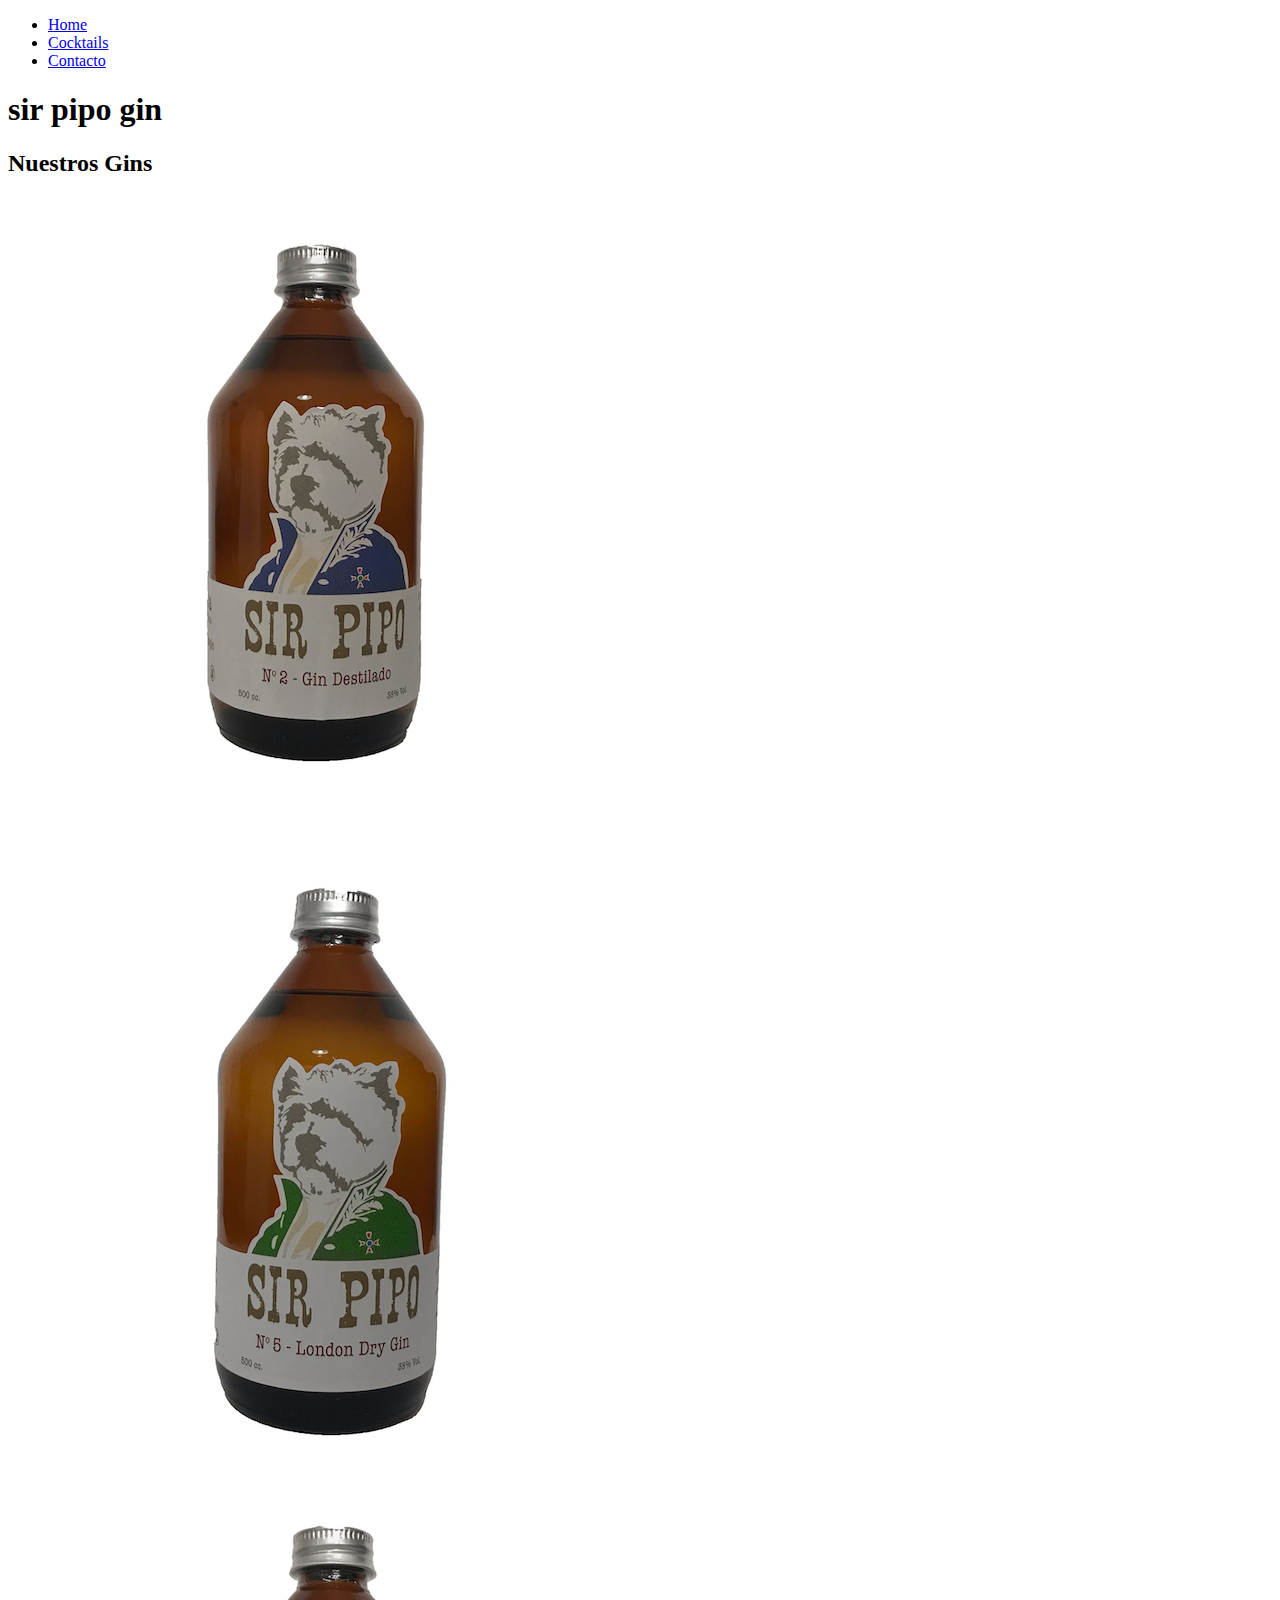
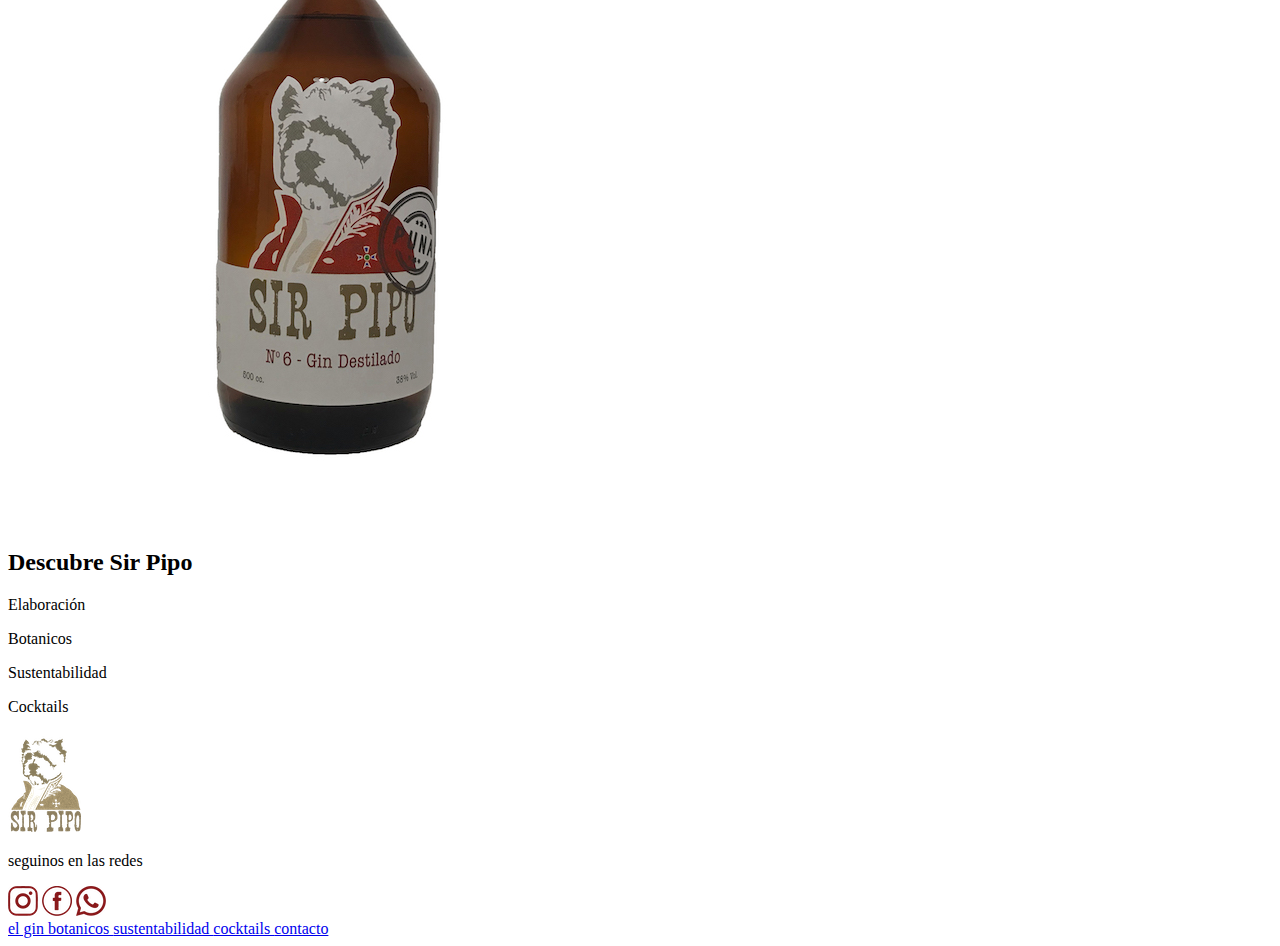
==== index.html @ 1b8023fa "Inicio de proyecto" ====
<!DOCTYPE html>
<html lang="es">
<head>
    <meta charset="UTF-8">
    <meta http-equiv="X-UA-Compatible" content="IE=edge">
    <meta name="viewport" content="width=device-width, initial-scale=1.0">
    <link rel="stylesheet" href="./style/style.css">
    <title>SirPipoGin</title>
    <link rel="shortcut icon" href="./images/favicon_sir_pipo.png">
</head>

<body>
    <div class="conteiner">
        <header>
            <nav>
                <ul>
                    <li> <a href="index.html">Home</a></li>
                    <li><a href="cocktails.html">Cocktails</a></li>
                    <li><a href="contacto.html">Contacto</a></li>
                </ul>
                <div class="title">
                    <h1>sir pipo gin</h1>
                </div>
            </nav>
        </header>
        <main>
            <section>
                <article class="gin">
                    <h2> Nuestros Gins </h2>
                    <div class="gin-img">
                        <img src="./images/sir_pipo_2.jpg" alt="sir_pipo_gin_#2" class="gin-img_1">
                        <img src="./images/sir_pipo_5.jpg" alt="sir_pipo_gin_#5_london_dry" class="gin-img_2">
                        <img src="./images/sir_pipo_6.jpg" alt="sir_pipo_gin_#6_puna" class="gin-img_3">
                    </div>
                </article>
                <article class="sections">
                    <h2> Descubre Sir Pipo</h2>
                    <div class="items">
                        <p> Elaboración </p>
                        <p> Botanicos </p>
                        <p> Sustentabilidad </p>
                        <p> Cocktails </p>
                    </div>
                </article>
            </section>   
        </main>               
        <footer>  
            <div class="footer">
                <div class="footer_1">
                    <img src="./images/logo_sir_pipo_color.png" alt="logo_sir_pipo_gin">
                </div> 
                    <p> seguinos en las redes </p>
                <div class="footer_2">
                    <a href="https://instagram.com/sirpipogin?utm_medium=copy_link"><img src="./images/instagram.png"></a>
                    <a href="https://www.facebook.com/SirPipoGin"><img src="./images/facebook.png"></a>
                    <a href="https://walink.co/d974f7"><img src="./images/whatsapp.png"></a>
                </div>
                <div class="footer2">
                        <a href="elaboracion.html"> el gin </a></li>
                        <a href="botanicos.html"> botanicos </a></li>
                        <a href="sustentabilidad.html"> sustentabilidad </a></li>
                        <a href="cocktails.html"> cocktails </a></li>
                        <a href="contacto.html"> contacto </a></li>
                </div> 
            </div>
        </footer>    
    </div>
</body>
</html>
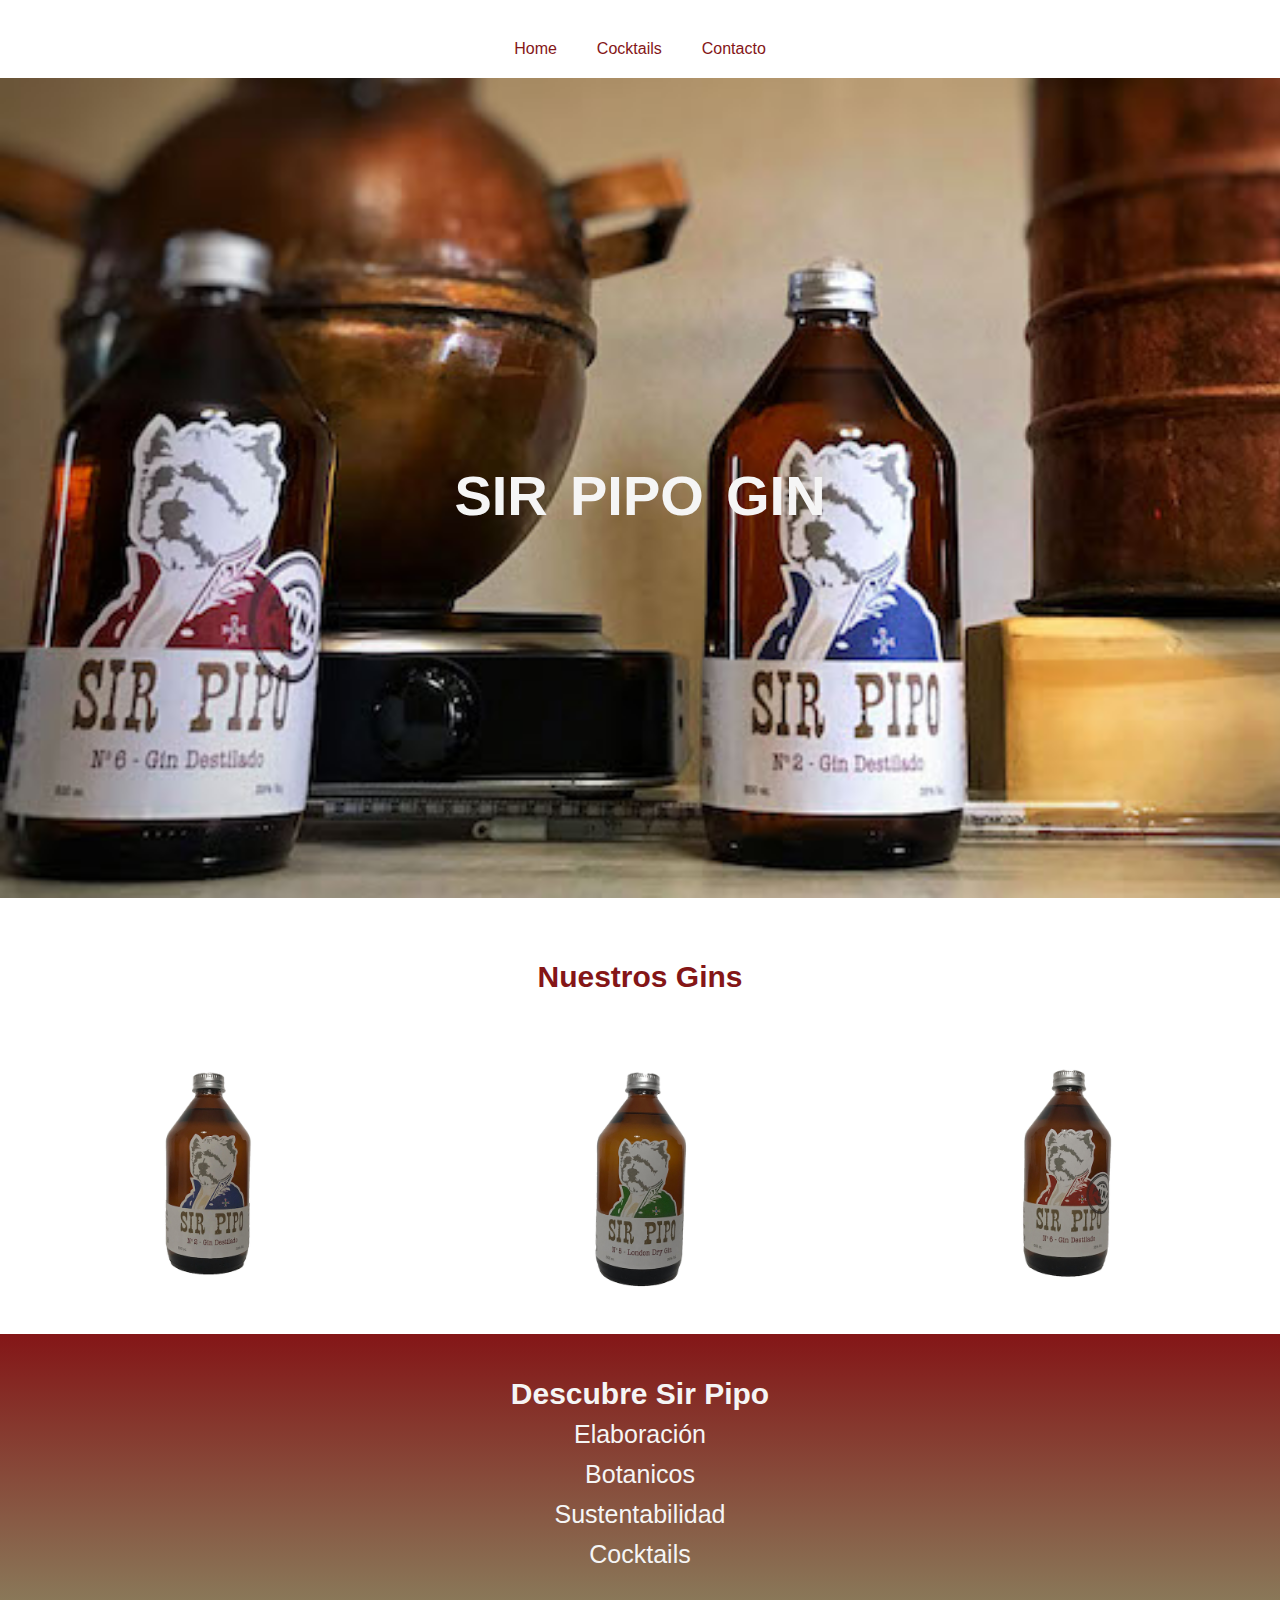
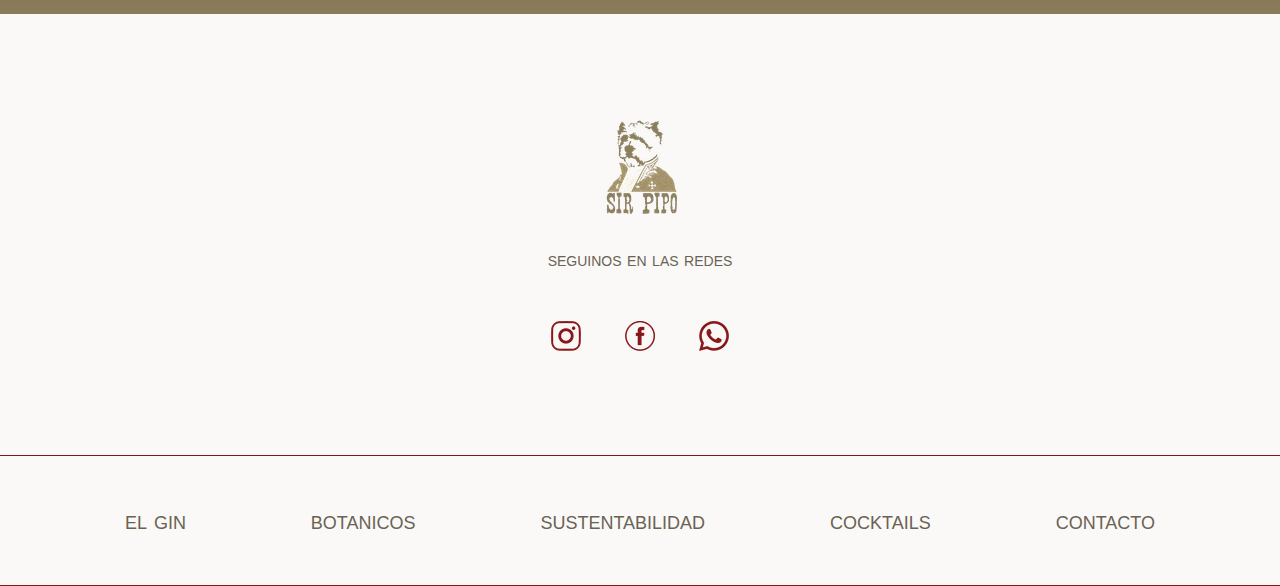
==== commit a93ffecd: "Cambio de nombre carpeta styles" ====
--- a/index.html
+++ b/index.html
@@ -4,7 +4,7 @@
     <meta charset="UTF-8">
     <meta http-equiv="X-UA-Compatible" content="IE=edge">
     <meta name="viewport" content="width=device-width, initial-scale=1.0">
-    <link rel="stylesheet" href="./style/style.css">
+    <link rel="stylesheet" href="./styles/style.css">
     <title>SirPipoGin</title>
     <link rel="shortcut icon" href="./images/favicon_sir_pipo.png">
 </head>
--- a/styles/style.css
+++ b/styles/style.css
@@ -0,0 +1,263 @@
+*{
+    margin: 0;
+    padding: 0;
+}
+body{
+    font-family: 'Gill Sans', 'Gill Sans MT', Calibri, 'Trebuchet MS', sans-serif;
+}
+/* Comienzo index.html */
+.conteiner{
+    width: 100%;
+}
+header{
+    height: 100vh;
+}
+header nav{
+    height: 80px;
+}
+header nav ul{
+    display: grid;
+    grid-template-areas: 
+            "a b c";
+    justify-content: center;
+    column-gap: 40px;
+    padding-top: 40px;
+    padding-bottom: 20px;
+}
+header nav ul li{
+    list-style-type: none;
+}
+header nav ul li a{
+    text-decoration: none;
+    color: #841617;
+}
+header div h1{
+    width: 100%;
+    height: calc(100vh - 80px);
+    display: flex;
+    justify-content: center;
+    align-items: center;
+    background-image: url(../images/portada_sir_pipo.jpg);
+    background-repeat: no-repeat;
+    background-size: cover;
+    color: whitesmoke;
+    font-size: 80px;
+    font-variant: small-caps;
+}
+.gin{
+    display: grid;
+    grid-template-rows: 1fr, 2fr;
+    padding-bottom: 20px;          
+}
+.gin h2{
+    grid-row: 1 / 2;
+    text-align: center;
+    padding-top: 60px;
+    padding-bottom: 60px;
+    font-size: 30px;
+    color: #841617;
+}
+.gin-img{
+    grid-row: 2 / 3;
+    display: flex;
+    justify-content: center;
+    padding-bottom: 10px;
+}
+.gin-img img{
+    margin: 0 auto;
+    width: 250px;
+    height: auto;
+    transition: height 4s;
+}
+.gin-img img:hover{
+    height: 200px;
+    width: 200px;
+}
+.sections{
+    text-align: center;
+    padding-top: 40px;
+    padding-bottom: 40px;
+    line-height: 40px;
+    background-image: linear-gradient(to bottom, #841617, #8A7D5C);
+    color: whitesmoke;
+}
+.sections h2{
+    font-size: 30px;
+}
+.sections p{
+    font-size: 25px;
+}
+.footer{
+    background-color: #FAF9F8;
+    text-align: center;
+    display: flex;
+    flex-direction: column;
+}
+.footer_1{
+    margin-top: 100px;
+    margin-bottom: 30px;    
+}
+.footer p{
+    font-size: 20px;
+    font-variant: small-caps;
+    margin-bottom: 50px;
+    color: #6A6353
+}
+.footer_2 a{
+    padding-left: 20px;
+    padding-right: 20px;
+}
+.footer2{
+    display: flex;
+    justify-content: space-evenly;
+    margin-top: 100px;
+    padding-top: 50px;
+    padding-bottom: 50px;
+    border-bottom: solid 1px #841617;
+    border-top: solid 1px #841617;
+}
+.footer2 a{
+    text-decoration: none;
+    color: #6A6353;
+    font-size: 25px;
+    font-variant: small-caps;
+    font-weight: lighter;
+}
+ /* Comienzo cocktails.html */
+.conteiner{
+    width: 100%;
+}
+header{
+    height: 100vh;
+}
+header nav{
+    height: 80px;
+}
+header nav ul{
+    display: grid;
+    grid-template-areas: 
+            "a b c";
+    justify-content: center;
+    column-gap: 40px;
+    padding-top: 40px;
+    padding-bottom: 20px;
+}
+header nav ul li{
+    list-style-type: none;
+}
+header nav ul li a{
+    text-decoration: none;
+    color: #841617;
+}
+.title2 h1{
+    width: 100%;
+    height: calc(100vh - 80px);
+    display: flex;
+    justify-content: center;
+    align-items: center;
+    background-image: url(../images/enebro_bayas.jpg);
+    background-repeat: no-repeat;
+    background-size: cover;
+    color: whitesmoke;
+    font-size: 80px;
+    font-variant: small-caps;
+}
+.cocktails{
+    display: grid;
+    grid-template-rows: 1fr, 2fr;
+    padding-bottom: 20px;          
+}
+.cocktails p{
+    grid-row: 1 / 2;
+    text-align: center;
+    padding-top: 60px;
+    padding-bottom: 60px;
+    font-size: 30px;
+    color: #841617;
+}
+.cocktails-img{
+    grid-row: 2 / 3;
+    display: flex;
+    justify-content: center;
+    padding-bottom: 10px;
+}
+.cocktails-img img{
+    margin: 0 auto;
+    width: 250px;
+    height: auto;
+    transition: all 3s;
+}
+.cocktails-img img:hover{
+    width: 300px;
+    height: auto;
+}
+/* medias queries */
+@media screen and (max-width: 320px) {
+    header nav ul li{
+        font-size: 10px;
+    }
+    .title h1{
+        align-items: flex-start;
+        font-size: 30px;
+        padding-top: 20px;
+    }
+    .gin h2{
+        font-size: 30px;
+        padding-top: 20px;
+        padding-bottom: 20px;
+    }
+    .gin-img{
+        width: 100%;
+        display: flex;
+        flex-wrap: wrap;
+    }
+    .gin-img img{
+        width: 150px;
+        height: auto;
+        padding: 10px;
+    }
+    .sections{
+        padding-top: 10px;
+        padding-bottom: 10px;
+        line-height: 30px;
+    }
+    .sections h2{
+        font-size: 20px;
+    }
+    .items p{
+        font-size: 1rem;
+    }
+    .footer_2 a img{
+        width: 25px;
+        height: auto;
+    }
+    .footer2{
+        display: flex;
+        flex-wrap: wrap;
+        flex-direction: column; 
+        padding-top: 20px;
+        padding-bottom: 20px;          
+    }
+    .footer2 a{
+        font-size: 1rem;
+    }
+    .title2 h1{
+        align-items: flex-start;
+        font-size: 30px;
+        padding-top: 20px;
+    }
+    .cocktails p{
+        font-size: 1rem;
+        padding: 30px 20px 10px 20px;
+    }
+    .cocktails-img{
+        width: 100%;
+        display: flex;
+        flex-wrap: wrap;
+    }
+    .cocktails-img img{
+        width: 150px;
+        height: auto;
+        padding: 10px;
+    }
+}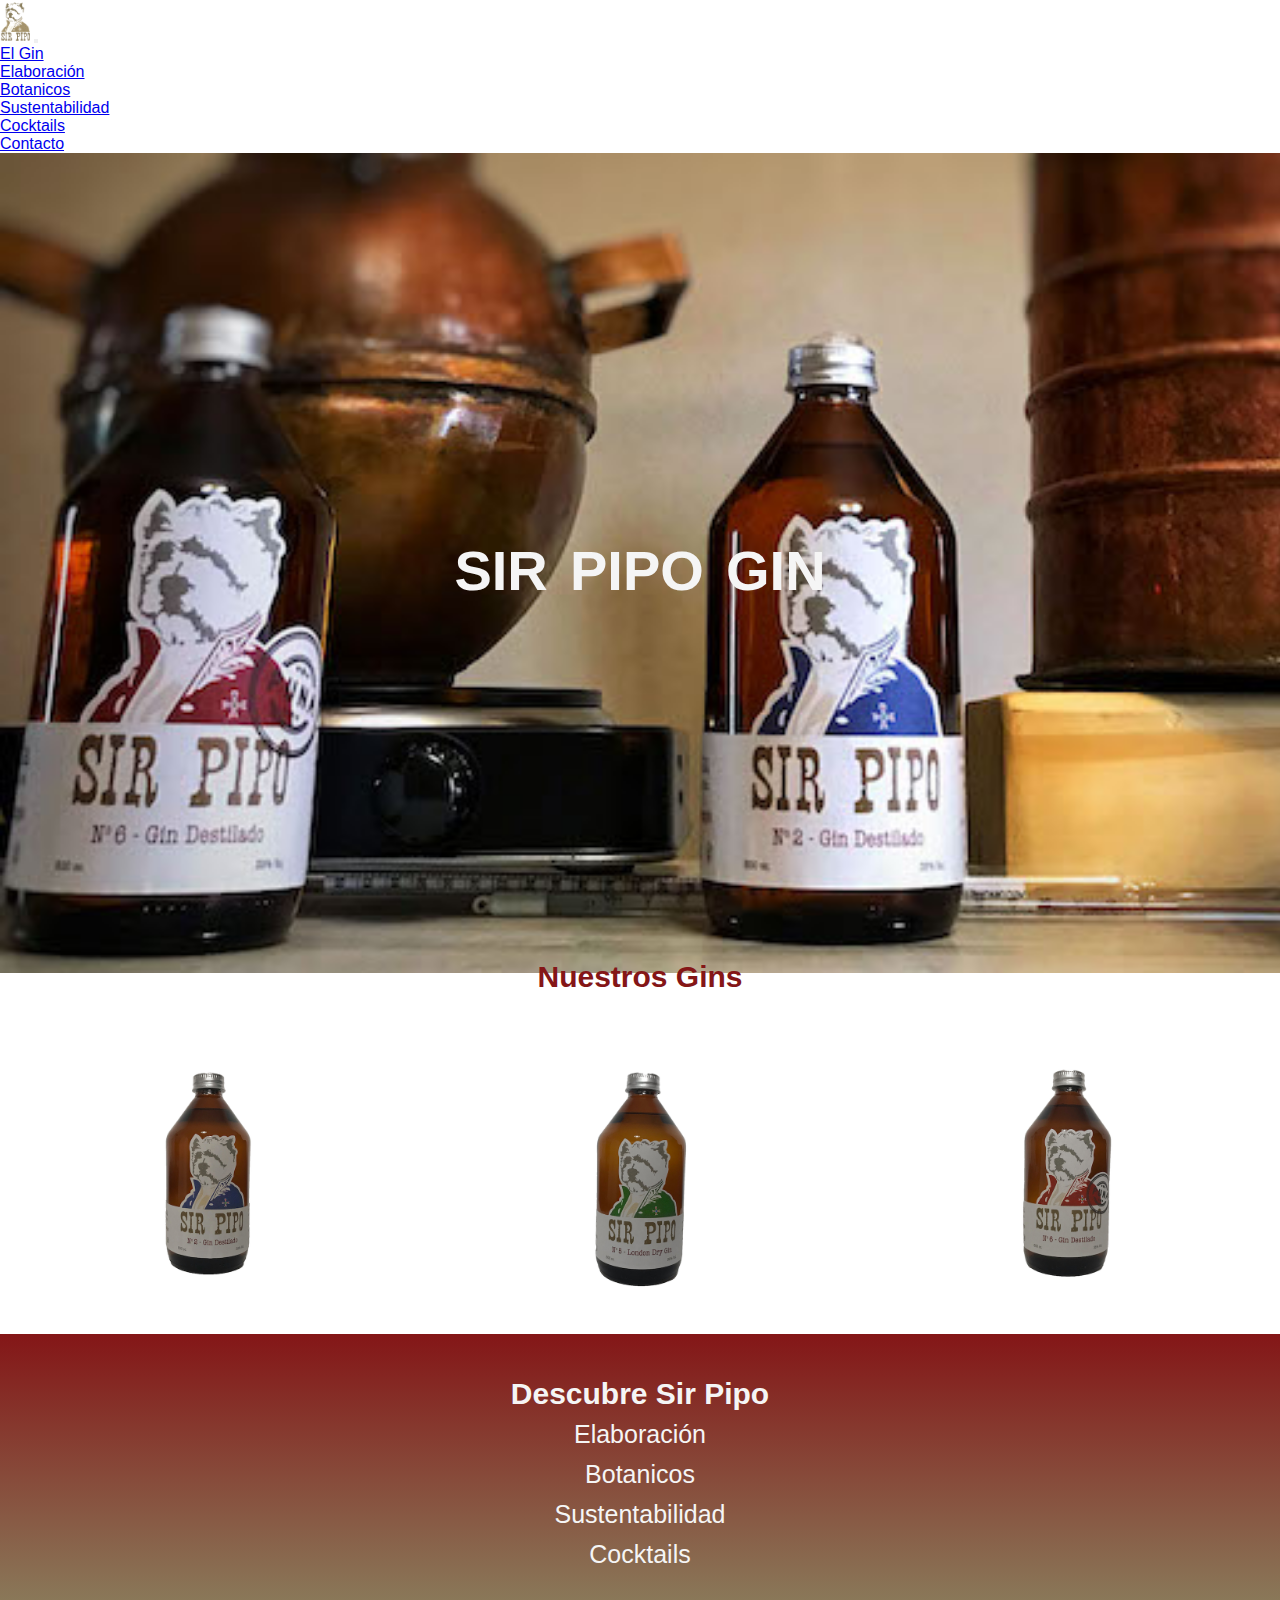
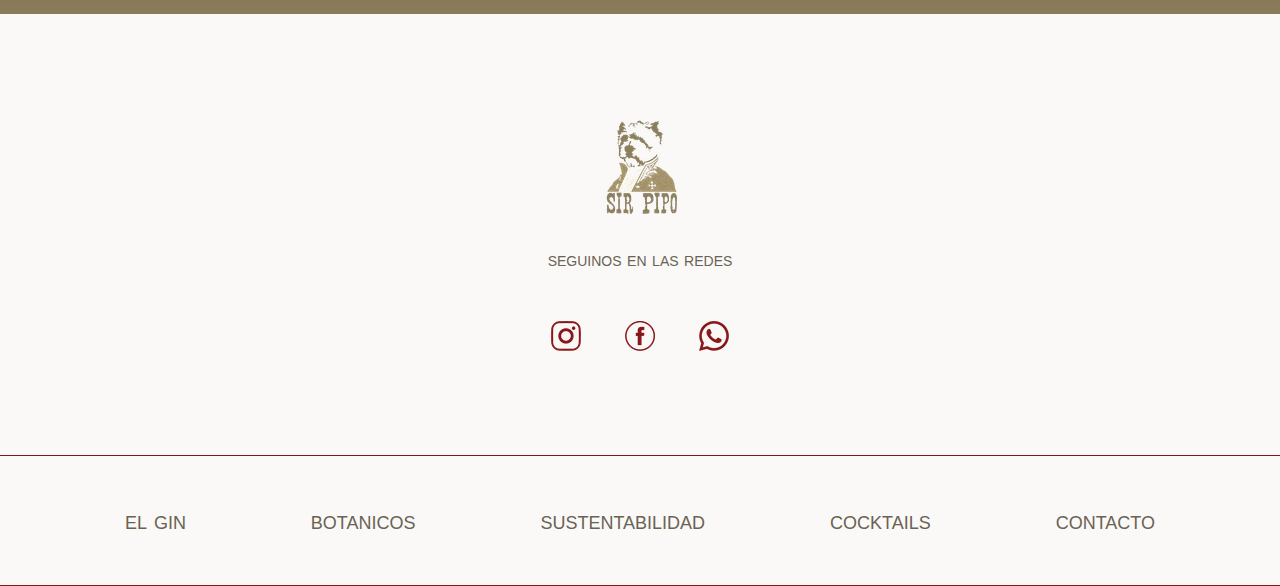
==== commit f6f7c596: "se agrega nav de bootstrap" ====
--- a/index.html
+++ b/index.html
@@ -5,23 +5,45 @@
     <meta http-equiv="X-UA-Compatible" content="IE=edge">
     <meta name="viewport" content="width=device-width, initial-scale=1.0">
     <link rel="stylesheet" href="./styles/style.css">
-    <title>SirPipoGin</title>
+    <link href="https://cdn.jsdelivr.net/npm/bootstrap@5.1.3/dist/css/bootstrap.min.css" rel="stylesheet" integrity="sha384-1BmE4kWBq78iYhFldvKuhfTAU6auU8tT94WrHftjDbrCEXSU1oBoqyl2QvZ6jIW3" crossorigin="anonymous">
     <link rel="shortcut icon" href="./images/favicon_sir_pipo.png">
+    <title>SirPipoGin</title>  
 </head>
 
 <body>
     <div class="conteiner">
         <header>
-            <nav>
-                <ul>
-                    <li> <a href="index.html">Home</a></li>
-                    <li><a href="cocktails.html">Cocktails</a></li>
-                    <li><a href="contacto.html">Contacto</a></li>
-                </ul>
+            <nav class="navbar navbar-expand-lg navbar-light bg-light">
+                <div class="container-fluid">
+                  <a class="navbar-brand" href="index.html"><img src="./images/logo_sir_pipo_color.png" alt="logo_sir_pipo_gin"></a>
+                  <button class="navbar-toggler" type="button" data-bs-toggle="collapse" data-bs-target="#navbarSupportedContent" aria-controls="navbarSupportedContent" aria-expanded="false" aria-label="Toggle navigation">
+                    <span class="navbar-toggler-icon"></span>
+                  </button>
+                  <div class="collapse navbar-collapse" id="navbarSupportedContent">
+                    <ul class="navbar-nav me-auto mb-2 mb-lg-0">
+                        <li class="nav-item dropdown">
+                            <a class="nav-link dropdown-toggle" href="elgin.html" id="navbarDropdown" role="button" data-bs-toggle="dropdown" aria-expanded="false">
+                              El Gin
+                            </a>
+                            <ul class="dropdown-menu" aria-labelledby="navbarDropdown">
+                              <li><a class="dropdown-item" href="elaboracion.html">Elaboración</a></li>
+                              <li><a class="dropdown-item" href="#">Botanicos</a></li>
+                              <li><a class="dropdown-item" href="sustentabilidad.html">Sustentabilidad</a></li>
+                            </ul>
+                          </li>
+                        <li class="nav-item">
+                        <a class="nav-link active" aria-current="page" href="cocktails.html">Cocktails</a>
+                        </li>
+                        <li class="nav-item">
+                        <a class="nav-link" href="contacto.html">Contacto</a>
+                        </li>
+                    </ul>
+                  </div>
+                </div>
+            </nav>
                 <div class="title">
                     <h1>sir pipo gin</h1>
                 </div>
-            </nav>
         </header>
         <main>
             <section>
@@ -65,5 +87,6 @@
             </div>
         </footer>    
     </div>
+    <script src="https://cdn.jsdelivr.net/npm/bootstrap@5.1.3/dist/js/bootstrap.bundle.min.js" integrity="sha384-ka7Sk0Gln4gmtz2MlQnikT1wXgYsOg+OMhuP+IlRH9sENBO0LRn5q+8nbTov4+1p" crossorigin="anonymous"></script>
 </body>
 </html>--- a/styles/style.css
+++ b/styles/style.css
@@ -12,24 +12,9 @@
 header{
     height: 100vh;
 }
-header nav{
-    height: 80px;
-}
-header nav ul{
-    display: grid;
-    grid-template-areas: 
-            "a b c";
-    justify-content: center;
-    column-gap: 40px;
-    padding-top: 40px;
-    padding-bottom: 20px;
-}
-header nav ul li{
-    list-style-type: none;
-}
-header nav ul li a{
-    text-decoration: none;
-    color: #841617;
+.navbar-brand img{
+    width: 50px;
+    height: auto;
 }
 header div h1{
     width: 100%;
@@ -130,24 +115,9 @@
 header{
     height: 100vh;
 }
-header nav{
-    height: 80px;
-}
-header nav ul{
-    display: grid;
-    grid-template-areas: 
-            "a b c";
-    justify-content: center;
-    column-gap: 40px;
-    padding-top: 40px;
-    padding-bottom: 20px;
-}
-header nav ul li{
-    list-style-type: none;
-}
-header nav ul li a{
-    text-decoration: none;
-    color: #841617;
+.navbar-brand img{
+    width: 30px;
+    height: auto;
 }
 .title2 h1{
     width: 100%;
